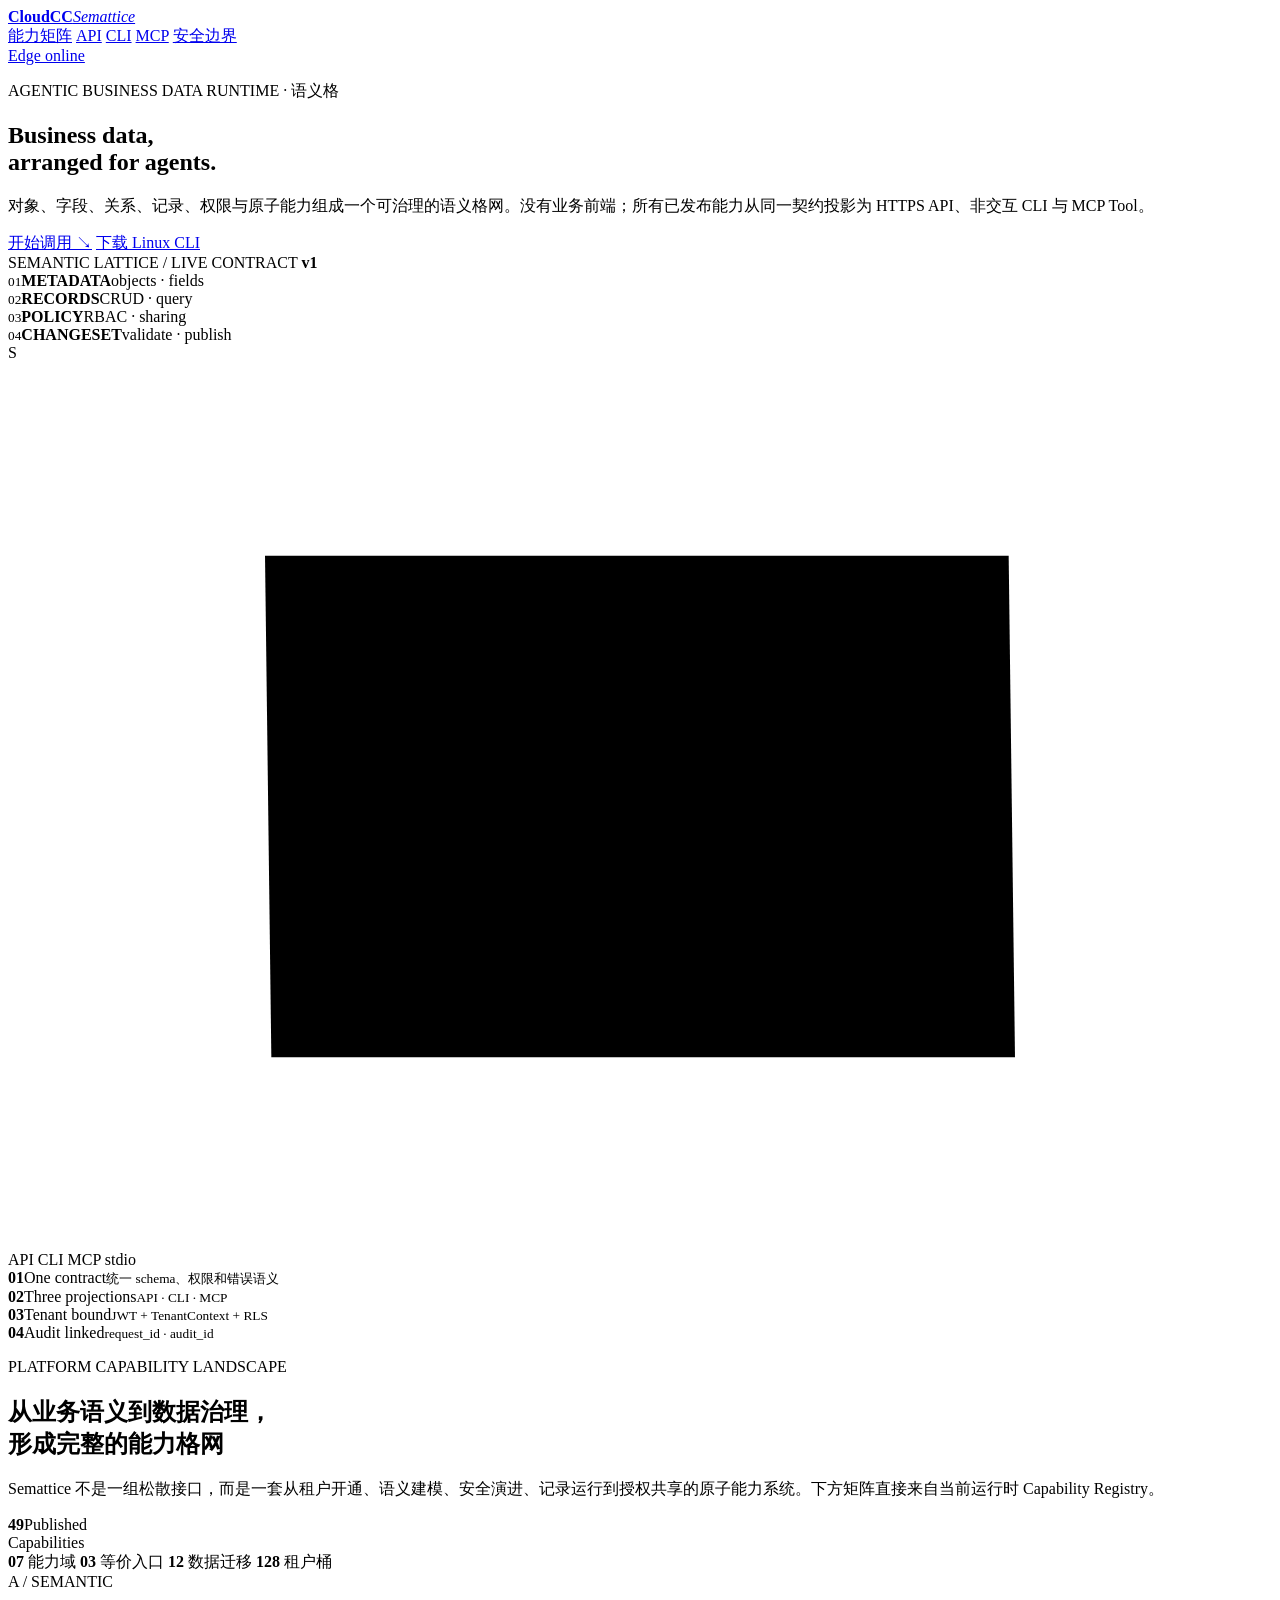
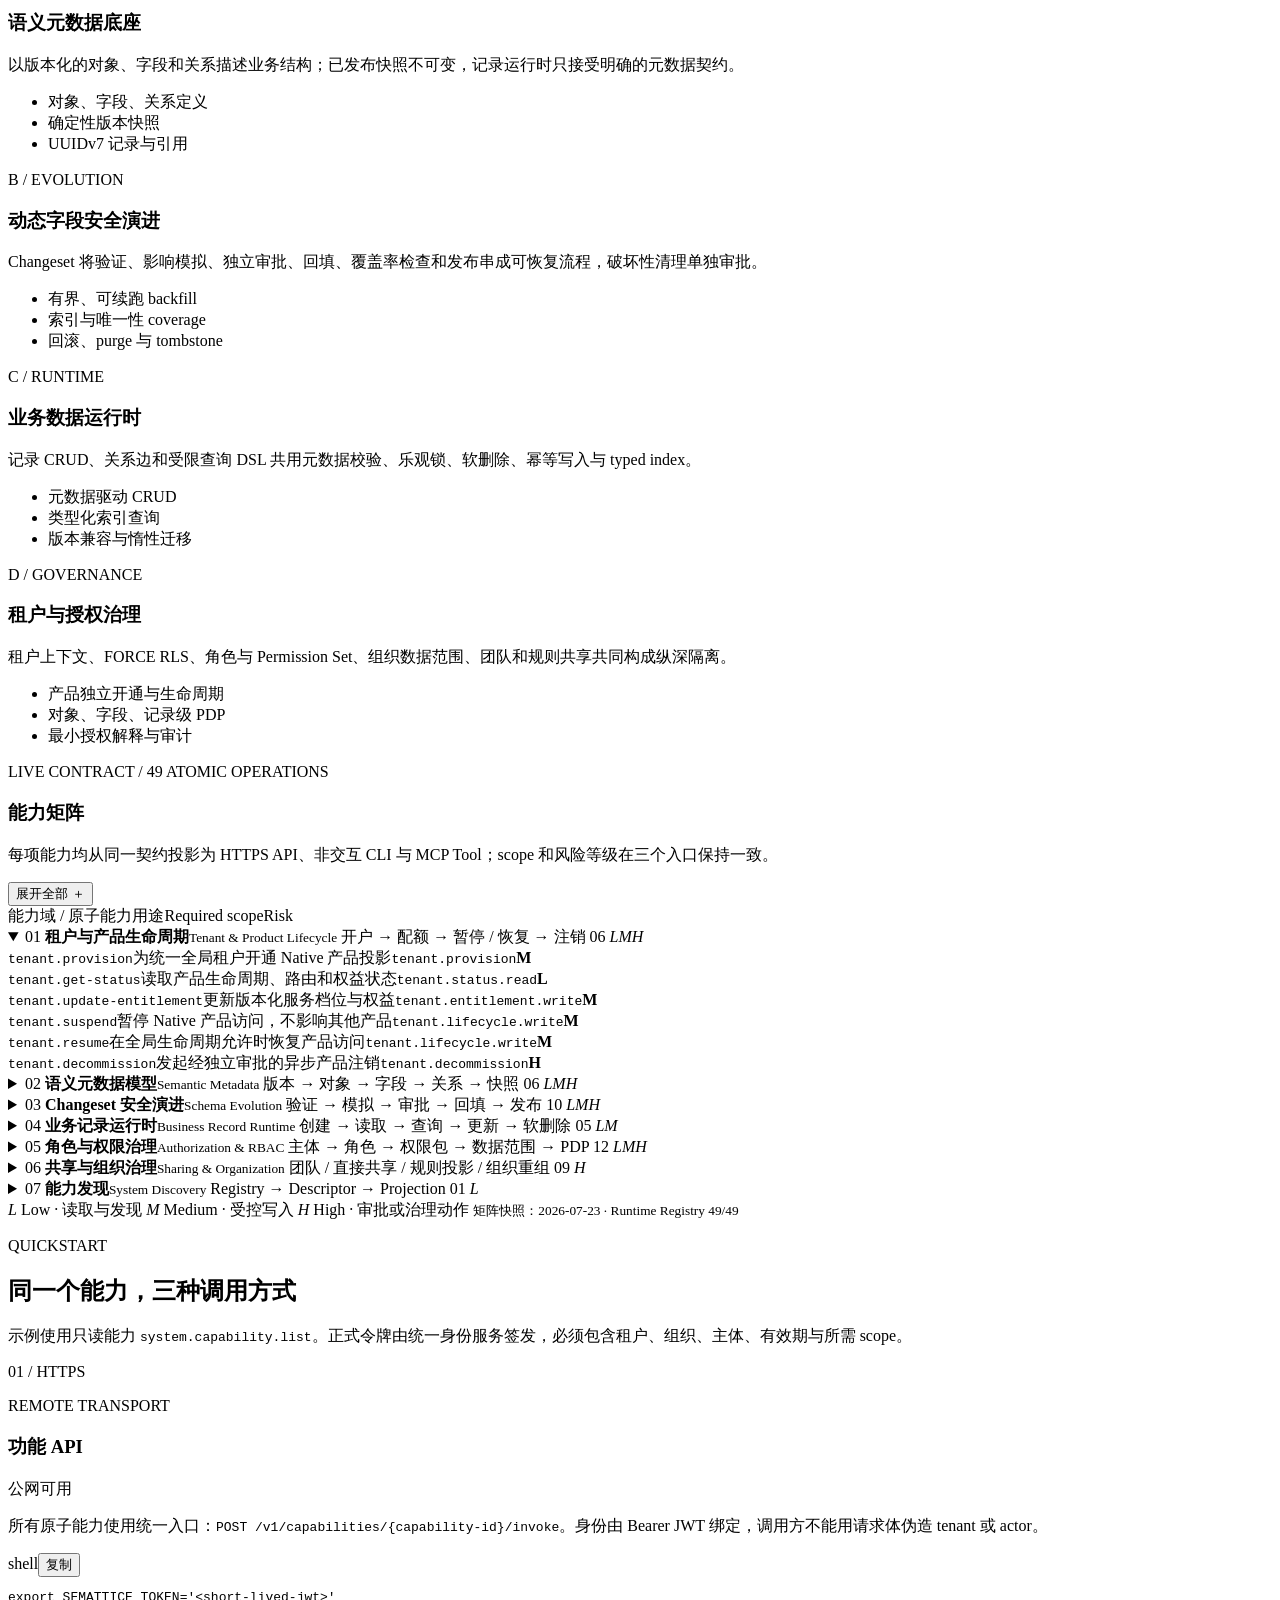
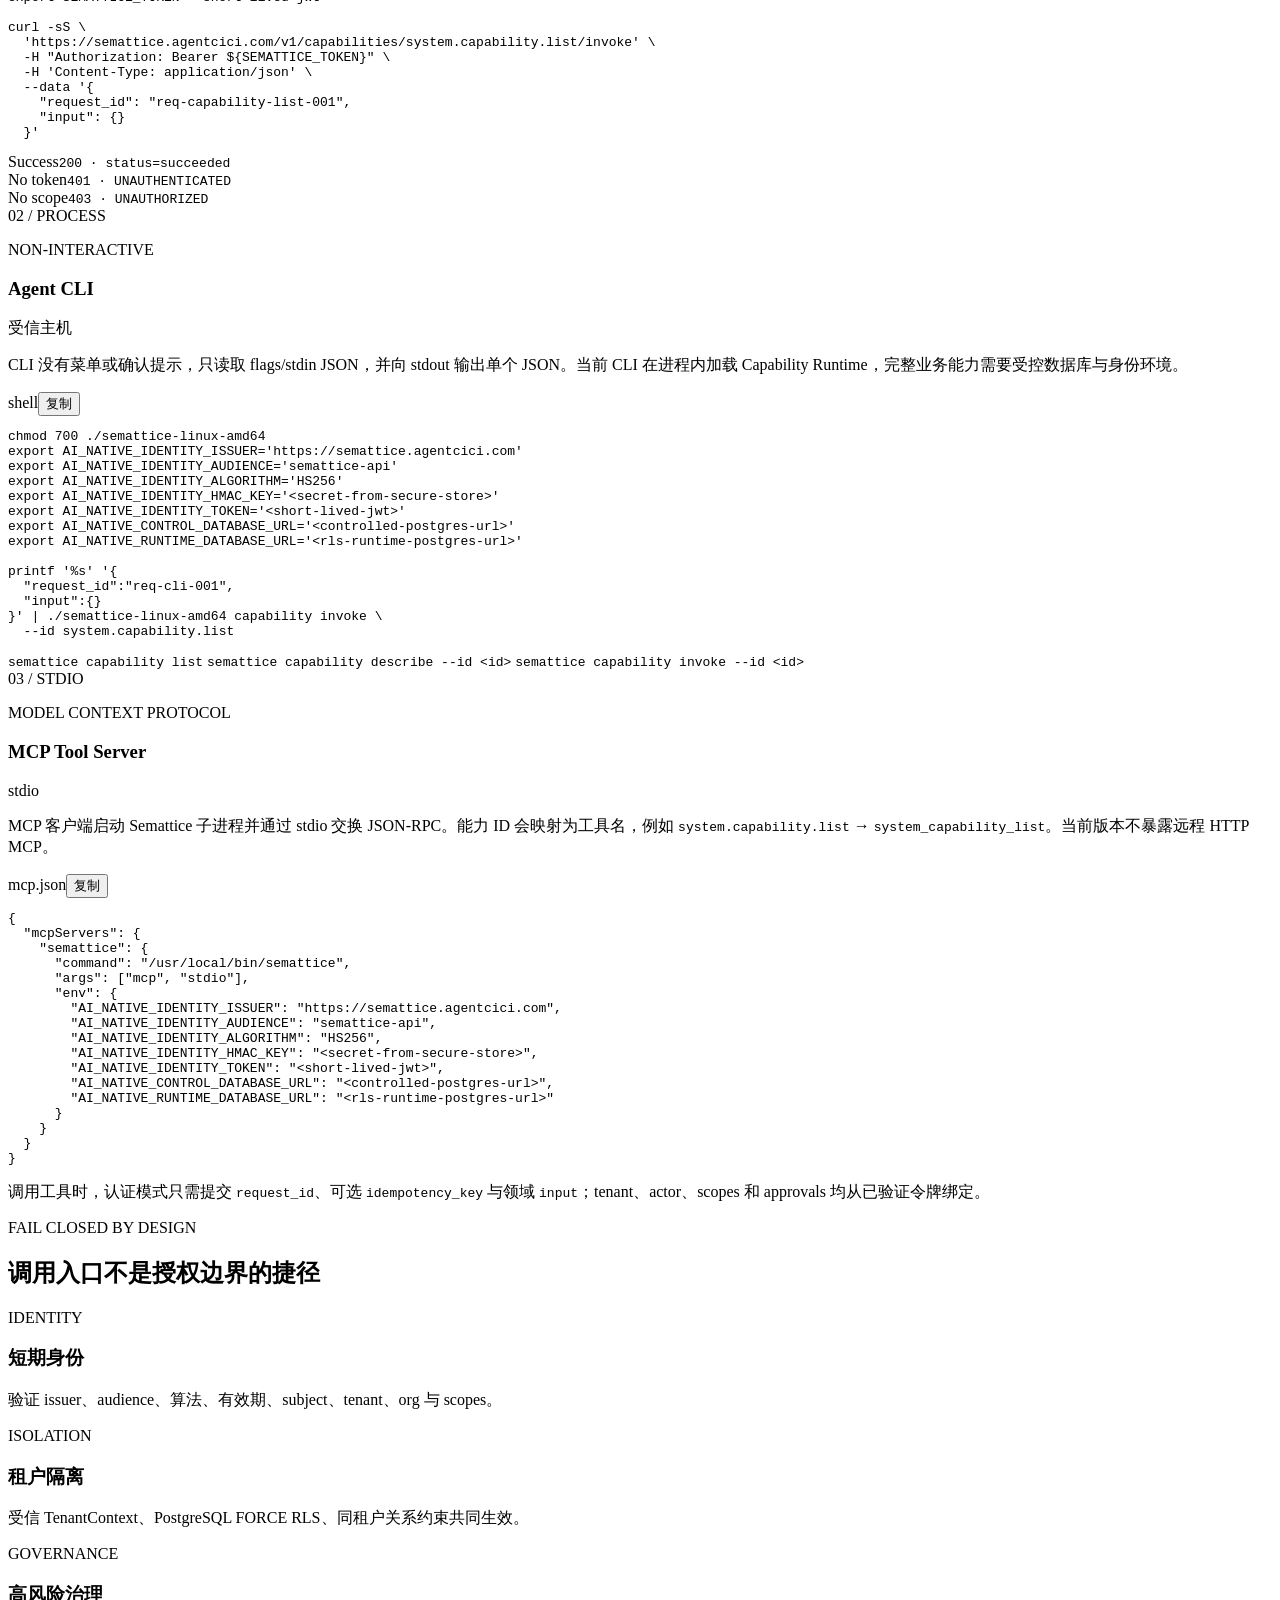
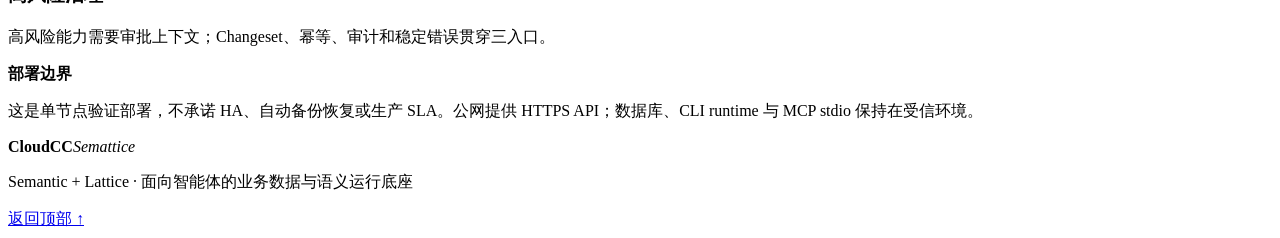
==== deploy/semattice/www/index.html @ 838367dd "feat: enforce AgentCiCi controlled provisioning" ====
<!doctype html>
<html lang="zh-CN">
<head>
  <meta charset="utf-8">
  <meta name="viewport" content="width=device-width, initial-scale=1">
  <meta name="description" content="CloudCC Semattice — 面向智能体的业务数据与语义运行底座。API、CLI 与 MCP stdio 使用说明。">
  <title>CloudCC Semattice · Agentic Business Data Runtime</title>
  <link rel="stylesheet" href="/styles.css">
  <script defer src="/app.js"></script>
</head>
<body>
  <div class="ambient ambient-a" aria-hidden="true"></div>
  <div class="ambient ambient-b" aria-hidden="true"></div>

  <header class="site-header">
    <a class="brand" href="#top" aria-label="CloudCC Semattice 首页">
      <span class="brand-mark" aria-hidden="true"><i></i><i></i><i></i><i></i></span>
      <span><strong>CloudCC</strong><em>Semattice</em></span>
    </a>
    <nav aria-label="页面导航">
      <a href="#capabilities">能力矩阵</a>
      <a href="#api">API</a>
      <a href="#cli">CLI</a>
      <a href="#mcp">MCP</a>
      <a href="#security">安全边界</a>
    </nav>
    <a class="status-pill" href="/healthz"><span></span> Edge online</a>
  </header>

  <main id="top">
    <section class="hero">
      <div class="hero-copy">
        <p class="eyebrow">AGENTIC BUSINESS DATA RUNTIME · 语义格</p>
        <h1>Business data,<br><span>arranged for agents.</span></h1>
        <p class="hero-lede">对象、字段、关系、记录、权限与原子能力组成一个可治理的语义格网。没有业务前端；所有已发布能力从同一契约投影为 HTTPS API、非交互 CLI 与 MCP Tool。</p>
        <div class="hero-actions">
          <a class="button primary" href="#quickstart">开始调用 <span>↘</span></a>
          <a class="button ghost" href="/downloads/semattice-linux-amd64">下载 Linux CLI</a>
        </div>
      </div>

      <div class="lattice-card" aria-label="Semattice 能力格网示意">
        <div class="lattice-head">
          <span>SEMANTIC LATTICE / LIVE CONTRACT</span>
          <b>v1</b>
        </div>
        <div class="lattice-map" aria-hidden="true">
          <div class="node node-a"><small>01</small><strong>METADATA</strong><span>objects · fields</span></div>
          <div class="node node-b"><small>02</small><strong>RECORDS</strong><span>CRUD · query</span></div>
          <div class="node node-c"><small>03</small><strong>POLICY</strong><span>RBAC · sharing</span></div>
          <div class="node node-d"><small>04</small><strong>CHANGESET</strong><span>validate · publish</span></div>
          <div class="core">S</div>
          <svg viewBox="0 0 600 420" preserveAspectRatio="none">
            <path d="M300 210 L122 92 M300 210 L475 92 M300 210 L125 330 M300 210 L478 330"/>
            <path class="pulse" d="M122 92 L475 92 L478 330 L125 330 Z"/>
          </svg>
        </div>
        <div class="lattice-foot">
          <span><i></i> API</span><span><i></i> CLI</span><span><i></i> MCP stdio</span>
        </div>
      </div>
    </section>

    <section class="contract-strip" aria-label="平台契约">
      <div><strong>01</strong><span>One contract</span><small>统一 schema、权限和错误语义</small></div>
      <div><strong>02</strong><span>Three projections</span><small>API · CLI · MCP</small></div>
      <div><strong>03</strong><span>Tenant bound</span><small>JWT + TenantContext + RLS</small></div>
      <div><strong>04</strong><span>Audit linked</span><small>request_id · audit_id</small></div>
    </section>

    <section class="capability-landscape" id="capabilities">
      <div class="capability-intro">
        <div class="section-heading">
          <p class="eyebrow">PLATFORM CAPABILITY LANDSCAPE</p>
          <h2>从业务语义到数据治理，<br>形成完整的能力格网</h2>
          <p>Semattice 不是一组松散接口，而是一套从租户开通、语义建模、安全演进、记录运行到授权共享的原子能力系统。下方矩阵直接来自当前运行时 Capability Registry。</p>
        </div>
        <div class="capability-score" aria-label="平台能力规模">
          <div class="score-main"><strong>49</strong><span>Published<br>Capabilities</span></div>
          <div class="score-meta">
            <span><b>07</b> 能力域</span>
            <span><b>03</b> 等价入口</span>
            <span><b>12</b> 数据迁移</span>
            <span><b>128</b> 租户桶</span>
          </div>
        </div>
      </div>

      <div class="platform-pillars" aria-label="平台核心能力介绍">
        <article>
          <span class="pillar-no">A / SEMANTIC</span>
          <h3>语义元数据底座</h3>
          <p>以版本化的对象、字段和关系描述业务结构；已发布快照不可变，记录运行时只接受明确的元数据契约。</p>
          <ul>
            <li>对象、字段、关系定义</li>
            <li>确定性版本快照</li>
            <li>UUIDv7 记录与引用</li>
          </ul>
        </article>
        <article>
          <span class="pillar-no">B / EVOLUTION</span>
          <h3>动态字段安全演进</h3>
          <p>Changeset 将验证、影响模拟、独立审批、回填、覆盖率检查和发布串成可恢复流程，破坏性清理单独审批。</p>
          <ul>
            <li>有界、可续跑 backfill</li>
            <li>索引与唯一性 coverage</li>
            <li>回滚、purge 与 tombstone</li>
          </ul>
        </article>
        <article>
          <span class="pillar-no">C / RUNTIME</span>
          <h3>业务数据运行时</h3>
          <p>记录 CRUD、关系边和受限查询 DSL 共用元数据校验、乐观锁、软删除、幂等写入与 typed index。</p>
          <ul>
            <li>元数据驱动 CRUD</li>
            <li>类型化索引查询</li>
            <li>版本兼容与惰性迁移</li>
          </ul>
        </article>
        <article>
          <span class="pillar-no">D / GOVERNANCE</span>
          <h3>租户与授权治理</h3>
          <p>租户上下文、FORCE RLS、角色与 Permission Set、组织数据范围、团队和规则共享共同构成纵深隔离。</p>
          <ul>
            <li>产品独立开通与生命周期</li>
            <li>对象、字段、记录级 PDP</li>
            <li>最小授权解释与审计</li>
          </ul>
        </article>
      </div>

      <div class="matrix-shell">
        <div class="matrix-title">
          <div>
            <p class="eyebrow">LIVE CONTRACT / 49 ATOMIC OPERATIONS</p>
            <h3>能力矩阵</h3>
            <p>每项能力均从同一契约投影为 HTTPS API、非交互 CLI 与 MCP Tool；scope 和风险等级在三个入口保持一致。</p>
          </div>
          <button type="button" class="matrix-toggle" id="toggle-matrix" aria-expanded="false">展开全部 <span>＋</span></button>
        </div>

        <div class="matrix-columns" aria-hidden="true">
          <span>能力域 / 原子能力</span><span>用途</span><span>Required scope</span><span>Risk</span>
        </div>

        <div class="matrix-list">
          <details class="capability-domain" open>
            <summary>
              <span class="domain-index">01</span>
              <span class="domain-name"><strong>租户与产品生命周期</strong><small>Tenant &amp; Product Lifecycle</small></span>
              <span class="domain-flow">开户 → 配额 → 暂停 / 恢复 → 注销</span>
              <span class="domain-count">06</span>
              <span class="domain-risk"><i class="risk-low">L</i><i class="risk-medium">M</i><i class="risk-high">H</i></span>
              <span class="domain-open" aria-hidden="true"></span>
            </summary>
            <div class="domain-body">
              <div class="capability-item"><code>tenant.provision</code><span>为统一全局租户开通 Native 产品投影</span><code>tenant.provision</code><b class="risk-medium">M</b></div>
              <div class="capability-item"><code>tenant.get-status</code><span>读取产品生命周期、路由和权益状态</span><code>tenant.status.read</code><b class="risk-low">L</b></div>
              <div class="capability-item"><code>tenant.update-entitlement</code><span>更新版本化服务档位与权益</span><code>tenant.entitlement.write</code><b class="risk-medium">M</b></div>
              <div class="capability-item"><code>tenant.suspend</code><span>暂停 Native 产品访问，不影响其他产品</span><code>tenant.lifecycle.write</code><b class="risk-medium">M</b></div>
              <div class="capability-item"><code>tenant.resume</code><span>在全局生命周期允许时恢复产品访问</span><code>tenant.lifecycle.write</code><b class="risk-medium">M</b></div>
              <div class="capability-item"><code>tenant.decommission</code><span>发起经独立审批的异步产品注销</span><code>tenant.decommission</code><b class="risk-high">H</b></div>
            </div>
          </details>

          <details class="capability-domain">
            <summary>
              <span class="domain-index">02</span>
              <span class="domain-name"><strong>语义元数据模型</strong><small>Semantic Metadata</small></span>
              <span class="domain-flow">版本 → 对象 → 字段 → 关系 → 快照</span>
              <span class="domain-count">06</span>
              <span class="domain-risk"><i class="risk-low">L</i><i class="risk-medium">M</i><i class="risk-high">H</i></span>
              <span class="domain-open" aria-hidden="true"></span>
            </summary>
            <div class="domain-body">
              <div class="capability-item"><code>metadata.version.create</code><span>创建租户的下一元数据草稿版本</span><code>metadata.version.write</code><b class="risk-medium">M</b></div>
              <div class="capability-item"><code>metadata.version.get</code><span>读取有序对象、字段与关系定义</span><code>metadata.read</code><b class="risk-low">L</b></div>
              <div class="capability-item"><code>metadata.object.upsert</code><span>在草稿版本创建或更新对象定义</span><code>metadata.definition.write</code><b class="risk-medium">M</b></div>
              <div class="capability-item"><code>metadata.field.upsert</code><span>在草稿版本创建或更新字段定义</span><code>metadata.definition.write</code><b class="risk-medium">M</b></div>
              <div class="capability-item"><code>metadata.relation.upsert</code><span>在草稿版本创建或更新关系定义</span><code>metadata.definition.write</code><b class="risk-medium">M</b></div>
              <div class="capability-item"><code>metadata.version.publish</code><span>独立审批后发布不可变确定性快照</span><code>metadata.publish</code><b class="risk-high">H</b></div>
            </div>
          </details>

          <details class="capability-domain">
            <summary>
              <span class="domain-index">03</span>
              <span class="domain-name"><strong>Changeset 安全演进</strong><small>Schema Evolution</small></span>
              <span class="domain-flow">验证 → 模拟 → 审批 → 回填 → 发布</span>
              <span class="domain-count">10</span>
              <span class="domain-risk"><i class="risk-low">L</i><i class="risk-medium">M</i><i class="risk-high">H</i></span>
              <span class="domain-open" aria-hidden="true"></span>
            </summary>
            <div class="domain-body">
              <div class="capability-item"><code>metadata.changeset.validate</code><span>冻结配额快照并生成确定性演进计划</span><code>metadata.changeset.write</code><b class="risk-medium">M</b></div>
              <div class="capability-item"><code>metadata.changeset.simulate</code><span>读取冻结的影响模拟与执行计划</span><code>metadata.changeset.read</code><b class="risk-low">L</b></div>
              <div class="capability-item"><code>metadata.changeset.get-status</code><span>读取状态、覆盖率、错误和审批信息</span><code>metadata.changeset.read</code><b class="risk-low">L</b></div>
              <div class="capability-item"><code>metadata.changeset.approve</code><span>附加经过验证的独立审批</span><code>metadata.changeset.approve</code><b class="risk-high">H</b></div>
              <div class="capability-item"><code>metadata.changeset.backfill</code><span>执行一批有界、可恢复的候选数据演进</span><code>metadata.changeset.execute</code><b class="risk-medium">M</b></div>
              <div class="capability-item"><code>metadata.changeset.validate-coverage</code><span>冻结写入并核验记录、索引、唯一与引用覆盖率</span><code>metadata.changeset.execute</code><b class="risk-medium">M</b></div>
              <div class="capability-item"><code>metadata.changeset.publish</code><span>所有演进就绪后原子激活新版本</span><code>metadata.changeset.publish</code><b class="risk-high">H</b></div>
              <div class="capability-item"><code>metadata.changeset.rollback</code><span>在非破坏且仍为当前版本时回滚指针</span><code>metadata.changeset.rollback</code><b class="risk-high">H</b></div>
              <div class="capability-item"><code>metadata.changeset.cancel</code><span>激活前取消已验证或已批准的变更集</span><code>metadata.changeset.write</code><b class="risk-medium">M</b></div>
              <div class="capability-item"><code>metadata.changeset.purge</code><span>执行经单独审批的破坏性字段清理批次</span><code>metadata.changeset.purge</code><b class="risk-high">H</b></div>
            </div>
          </details>

          <details class="capability-domain">
            <summary>
              <span class="domain-index">04</span>
              <span class="domain-name"><strong>业务记录运行时</strong><small>Business Record Runtime</small></span>
              <span class="domain-flow">创建 → 读取 → 查询 → 更新 → 软删除</span>
              <span class="domain-count">05</span>
              <span class="domain-risk"><i class="risk-low">L</i><i class="risk-medium">M</i></span>
              <span class="domain-open" aria-hidden="true"></span>
            </summary>
            <div class="domain-body">
              <div class="capability-item"><code>runtime.record.create</code><span>按当前元数据契约创建业务记录</span><code>runtime.record.create</code><b class="risk-medium">M</b></div>
              <div class="capability-item"><code>runtime.record.get</code><span>按对象 API 名和 UUIDv7 获取记录</span><code>runtime.record.read</code><b class="risk-low">L</b></div>
              <div class="capability-item"><code>runtime.record.query</code><span>通过受限 typed-index DSL 查询活动记录</span><code>runtime.record.read</code><b class="risk-low">L</b></div>
              <div class="capability-item"><code>runtime.record.update</code><span>使用 revision 乐观锁合并更新记录</span><code>runtime.record.update</code><b class="risk-medium">M</b></div>
              <div class="capability-item"><code>runtime.record.delete</code><span>使用 revision 乐观锁软删除记录</span><code>runtime.record.delete</code><b class="risk-medium">M</b></div>
            </div>
          </details>

          <details class="capability-domain">
            <summary>
              <span class="domain-index">05</span>
              <span class="domain-name"><strong>角色与权限治理</strong><small>Authorization &amp; RBAC</small></span>
              <span class="domain-flow">主体 → 角色 → 权限包 → 数据范围 → PDP</span>
              <span class="domain-count">12</span>
              <span class="domain-risk"><i class="risk-low">L</i><i class="risk-medium">M</i><i class="risk-high">H</i></span>
              <span class="domain-open" aria-hidden="true"></span>
            </summary>
            <div class="domain-body">
              <div class="capability-item"><code>authorization.role.create</code><span>经平台与 RBAC 授权创建业务角色</span><code>authorization.manage</code><b class="risk-medium">M</b></div>
              <div class="capability-item"><code>authorization.permission-set.create</code><span>创建可复用的租户 Permission Set</span><code>authorization.manage</code><b class="risk-medium">M</b></div>
              <div class="capability-item"><code>authorization.permission-set.grant</code><span>向 Permission Set 附加原子权限</span><code>authorization.manage</code><b class="risk-high">H</b></div>
              <div class="capability-item"><code>authorization.role.attach-permission-set</code><span>把可复用权限包绑定到角色</span><code>authorization.manage</code><b class="risk-high">H</b></div>
              <div class="capability-item"><code>authorization.role.assign</code><span>冲突检查后向投影主体分配角色</span><code>authorization.manage</code><b class="risk-high">H</b></div>
              <div class="capability-item"><code>authorization.role.revoke</code><span>终止角色分配并使权限快照失效</span><code>authorization.manage</code><b class="risk-high">H</b></div>
              <div class="capability-item"><code>authorization.role.set-conflict</code><span>声明两个角色间的对称职责分离冲突</span><code>authorization.manage</code><b class="risk-high">H</b></div>
              <div class="capability-item"><code>authorization.role.set-data-scope</code><span>为角色绑定经批准的有界数据范围</span><code>authorization.manage</code><b class="risk-high">H</b></div>
              <div class="capability-item"><code>authorization.object-policy.set</code><span>发布经批准的对象授权强制策略</span><code>authorization.manage</code><b class="risk-high">H</b></div>
              <div class="capability-item"><code>authorization.group.create</code><span>创建用于复用共享的租户访问组</span><code>authorization.manage</code><b class="risk-medium">M</b></div>
              <div class="capability-item"><code>authorization.group.set-membership</code><span>添加或终止主体的访问组成员关系</span><code>authorization.manage</code><b class="risk-high">H</b></div>
              <div class="capability-item"><code>authorization.access.explain</code><span>向授权审计者解释最小匹配访问来源</span><code>authorization.read</code><b class="risk-low">L</b></div>
            </div>
          </details>

          <details class="capability-domain">
            <summary>
              <span class="domain-index">06</span>
              <span class="domain-name"><strong>共享与组织治理</strong><small>Sharing &amp; Organization</small></span>
              <span class="domain-flow">团队 / 直接共享 / 规则投影 / 组织重组</span>
              <span class="domain-count">09</span>
              <span class="domain-risk"><i class="risk-high">H</i></span>
              <span class="domain-open" aria-hidden="true"></span>
            </summary>
            <div class="domain-body">
              <div class="capability-item"><code>record.team.add-member</code><span>向记录协作团队添加投影主体</span><code>record.share.manage</code><b class="risk-high">H</b></div>
              <div class="capability-item"><code>record.share.grant</code><span>向投影主体或组授予直接记录共享</span><code>record.share.manage</code><b class="risk-high">H</b></div>
              <div class="capability-item"><code>record.share.revoke</code><span>撤销活动的直接记录共享</span><code>record.share.manage</code><b class="risk-high">H</b></div>
              <div class="capability-item"><code>record.sharing-rule.upsert</code><span>创建或替换受限的组织到组共享规则</span><code>record.share.manage</code><b class="risk-high">H</b></div>
              <div class="capability-item"><code>record.sharing-rule.refresh</code><span>将一批共享规则投影为 record-to-group 边</span><code>record.share.manage</code><b class="risk-high">H</b></div>
              <div class="capability-item"><code>record.sharing-rule.retry</code><span>清除陈旧边并重启失败的规则投影</span><code>record.share.manage</code><b class="risk-high">H</b></div>
              <div class="capability-item"><code>organization.merge.start</code><span>启动经批准、非破坏性的组织合并</span><code>organization.manage</code><b class="risk-high">H</b></div>
              <div class="capability-item"><code>organization.merge.execute</code><span>执行一批有界的组织合并迁移</span><code>organization.manage</code><b class="risk-high">H</b></div>
              <div class="capability-item"><code>organization.merge.cancel</code><span>取消尚未迁移记录的已批准合并</span><code>organization.manage</code><b class="risk-high">H</b></div>
            </div>
          </details>

          <details class="capability-domain">
            <summary>
              <span class="domain-index">07</span>
              <span class="domain-name"><strong>能力发现</strong><small>System Discovery</small></span>
              <span class="domain-flow">Registry → Descriptor → Projection</span>
              <span class="domain-count">01</span>
              <span class="domain-risk"><i class="risk-low">L</i></span>
              <span class="domain-open" aria-hidden="true"></span>
            </summary>
            <div class="domain-body">
              <div class="capability-item"><code>system.capability.list</code><span>列出主体可见的已发布低风险能力描述</span><code>system.capability.read</code><b class="risk-low">L</b></div>
            </div>
          </details>
        </div>

        <div class="matrix-legend">
          <span><i class="risk-low">L</i> Low · 读取与发现</span>
          <span><i class="risk-medium">M</i> Medium · 受控写入</span>
          <span><i class="risk-high">H</i> High · 审批或治理动作</span>
          <small>矩阵快照：2026-07-23 · Runtime Registry 49/49</small>
        </div>
      </div>
    </section>

    <section class="quickstart" id="quickstart">
      <div class="section-heading">
        <p class="eyebrow">QUICKSTART</p>
        <h2>同一个能力，三种调用方式</h2>
        <p>示例使用只读能力 <code>system.capability.list</code>。正式令牌由统一身份服务签发，必须包含租户、组织、主体、有效期与所需 scope。</p>
      </div>

      <article class="method" id="api">
        <div class="method-index">01 / HTTPS</div>
        <div class="method-body">
          <div class="method-title">
            <div>
              <p class="eyebrow">REMOTE TRANSPORT</p>
              <h3>功能 API</h3>
            </div>
            <span class="availability live">公网可用</span>
          </div>
          <p>所有原子能力使用统一入口：<code>POST /v1/capabilities/{capability-id}/invoke</code>。身份由 Bearer JWT 绑定，调用方不能用请求体伪造 tenant 或 actor。</p>
          <div class="code-shell">
            <div class="code-bar"><span>shell</span><button class="copy" data-copy="api-code">复制</button></div>
            <pre id="api-code"><code>export SEMATTICE_TOKEN='&lt;short-lived-jwt&gt;'

curl -sS \
  'https://semattice.agentcici.com/v1/capabilities/system.capability.list/invoke' \
  -H "Authorization: Bearer ${SEMATTICE_TOKEN}" \
  -H 'Content-Type: application/json' \
  --data '{
    "request_id": "req-capability-list-001",
    "input": {}
  }'</code></pre>
          </div>
          <div class="response-grid">
            <div><span>Success</span><code>200 · status=succeeded</code></div>
            <div><span>No token</span><code>401 · UNAUTHENTICATED</code></div>
            <div><span>No scope</span><code>403 · UNAUTHORIZED</code></div>
          </div>
        </div>
      </article>

      <article class="method" id="cli">
        <div class="method-index">02 / PROCESS</div>
        <div class="method-body">
          <div class="method-title">
            <div>
              <p class="eyebrow">NON-INTERACTIVE</p>
              <h3>Agent CLI</h3>
            </div>
            <span class="availability local">受信主机</span>
          </div>
          <p>CLI 没有菜单或确认提示，只读取 flags/stdin JSON，并向 stdout 输出单个 JSON。当前 CLI 在进程内加载 Capability Runtime，完整业务能力需要受控数据库与身份环境。</p>
          <div class="code-shell">
            <div class="code-bar"><span>shell</span><button class="copy" data-copy="cli-code">复制</button></div>
            <pre id="cli-code"><code>chmod 700 ./semattice-linux-amd64
export AI_NATIVE_IDENTITY_ISSUER='https://semattice.agentcici.com'
export AI_NATIVE_IDENTITY_AUDIENCE='semattice-api'
export AI_NATIVE_IDENTITY_ALGORITHM='HS256'
export AI_NATIVE_IDENTITY_HMAC_KEY='&lt;secret-from-secure-store&gt;'
export AI_NATIVE_IDENTITY_TOKEN='&lt;short-lived-jwt&gt;'
export AI_NATIVE_CONTROL_DATABASE_URL='&lt;controlled-postgres-url&gt;'
export AI_NATIVE_RUNTIME_DATABASE_URL='&lt;rls-runtime-postgres-url&gt;'

printf '%s' '{
  "request_id":"req-cli-001",
  "input":{}
}' | ./semattice-linux-amd64 capability invoke \
  --id system.capability.list</code></pre>
          </div>
          <div class="command-row">
            <code>semattice capability list</code>
            <code>semattice capability describe --id &lt;id&gt;</code>
            <code>semattice capability invoke --id &lt;id&gt;</code>
          </div>
        </div>
      </article>

      <article class="method" id="mcp">
        <div class="method-index">03 / STDIO</div>
        <div class="method-body">
          <div class="method-title">
            <div>
              <p class="eyebrow">MODEL CONTEXT PROTOCOL</p>
              <h3>MCP Tool Server</h3>
            </div>
            <span class="availability local">stdio</span>
          </div>
          <p>MCP 客户端启动 Semattice 子进程并通过 stdio 交换 JSON-RPC。能力 ID 会映射为工具名，例如 <code>system.capability.list</code> → <code>system_capability_list</code>。当前版本不暴露远程 HTTP MCP。</p>
          <div class="code-shell">
            <div class="code-bar"><span>mcp.json</span><button class="copy" data-copy="mcp-code">复制</button></div>
            <pre id="mcp-code"><code>{
  "mcpServers": {
    "semattice": {
      "command": "/usr/local/bin/semattice",
      "args": ["mcp", "stdio"],
      "env": {
        "AI_NATIVE_IDENTITY_ISSUER": "https://semattice.agentcici.com",
        "AI_NATIVE_IDENTITY_AUDIENCE": "semattice-api",
        "AI_NATIVE_IDENTITY_ALGORITHM": "HS256",
        "AI_NATIVE_IDENTITY_HMAC_KEY": "&lt;secret-from-secure-store&gt;",
        "AI_NATIVE_IDENTITY_TOKEN": "&lt;short-lived-jwt&gt;",
        "AI_NATIVE_CONTROL_DATABASE_URL": "&lt;controlled-postgres-url&gt;",
        "AI_NATIVE_RUNTIME_DATABASE_URL": "&lt;rls-runtime-postgres-url&gt;"
      }
    }
  }
}</code></pre>
          </div>
          <p class="call-note">调用工具时，认证模式只需提交 <code>request_id</code>、可选 <code>idempotency_key</code> 与领域 <code>input</code>；tenant、actor、scopes 和 approvals 均从已验证令牌绑定。</p>
        </div>
      </article>
    </section>

    <section class="security" id="security">
      <div class="section-heading inverse">
        <p class="eyebrow">FAIL CLOSED BY DESIGN</p>
        <h2>调用入口不是授权边界的捷径</h2>
      </div>
      <div class="security-grid">
        <div><span>IDENTITY</span><h3>短期身份</h3><p>验证 issuer、audience、算法、有效期、subject、tenant、org 与 scopes。</p></div>
        <div><span>ISOLATION</span><h3>租户隔离</h3><p>受信 TenantContext、PostgreSQL FORCE RLS、同租户关系约束共同生效。</p></div>
        <div><span>GOVERNANCE</span><h3>高风险治理</h3><p>高风险能力需要审批上下文；Changeset、幂等、审计和稳定错误贯穿三入口。</p></div>
      </div>
      <div class="boundary-note">
        <strong>部署边界</strong>
        <p>这是单节点验证部署，不承诺 HA、自动备份恢复或生产 SLA。公网提供 HTTPS API；数据库、CLI runtime 与 MCP stdio 保持在受信环境。</p>
      </div>
    </section>
  </main>

  <footer>
    <div class="brand footer-brand">
      <span class="brand-mark" aria-hidden="true"><i></i><i></i><i></i><i></i></span>
      <span><strong>CloudCC</strong><em>Semattice</em></span>
    </div>
    <p>Semantic + Lattice · 面向智能体的业务数据与语义运行底座</p>
    <a href="#top">返回顶部 ↑</a>
  </footer>
</body>
</html>
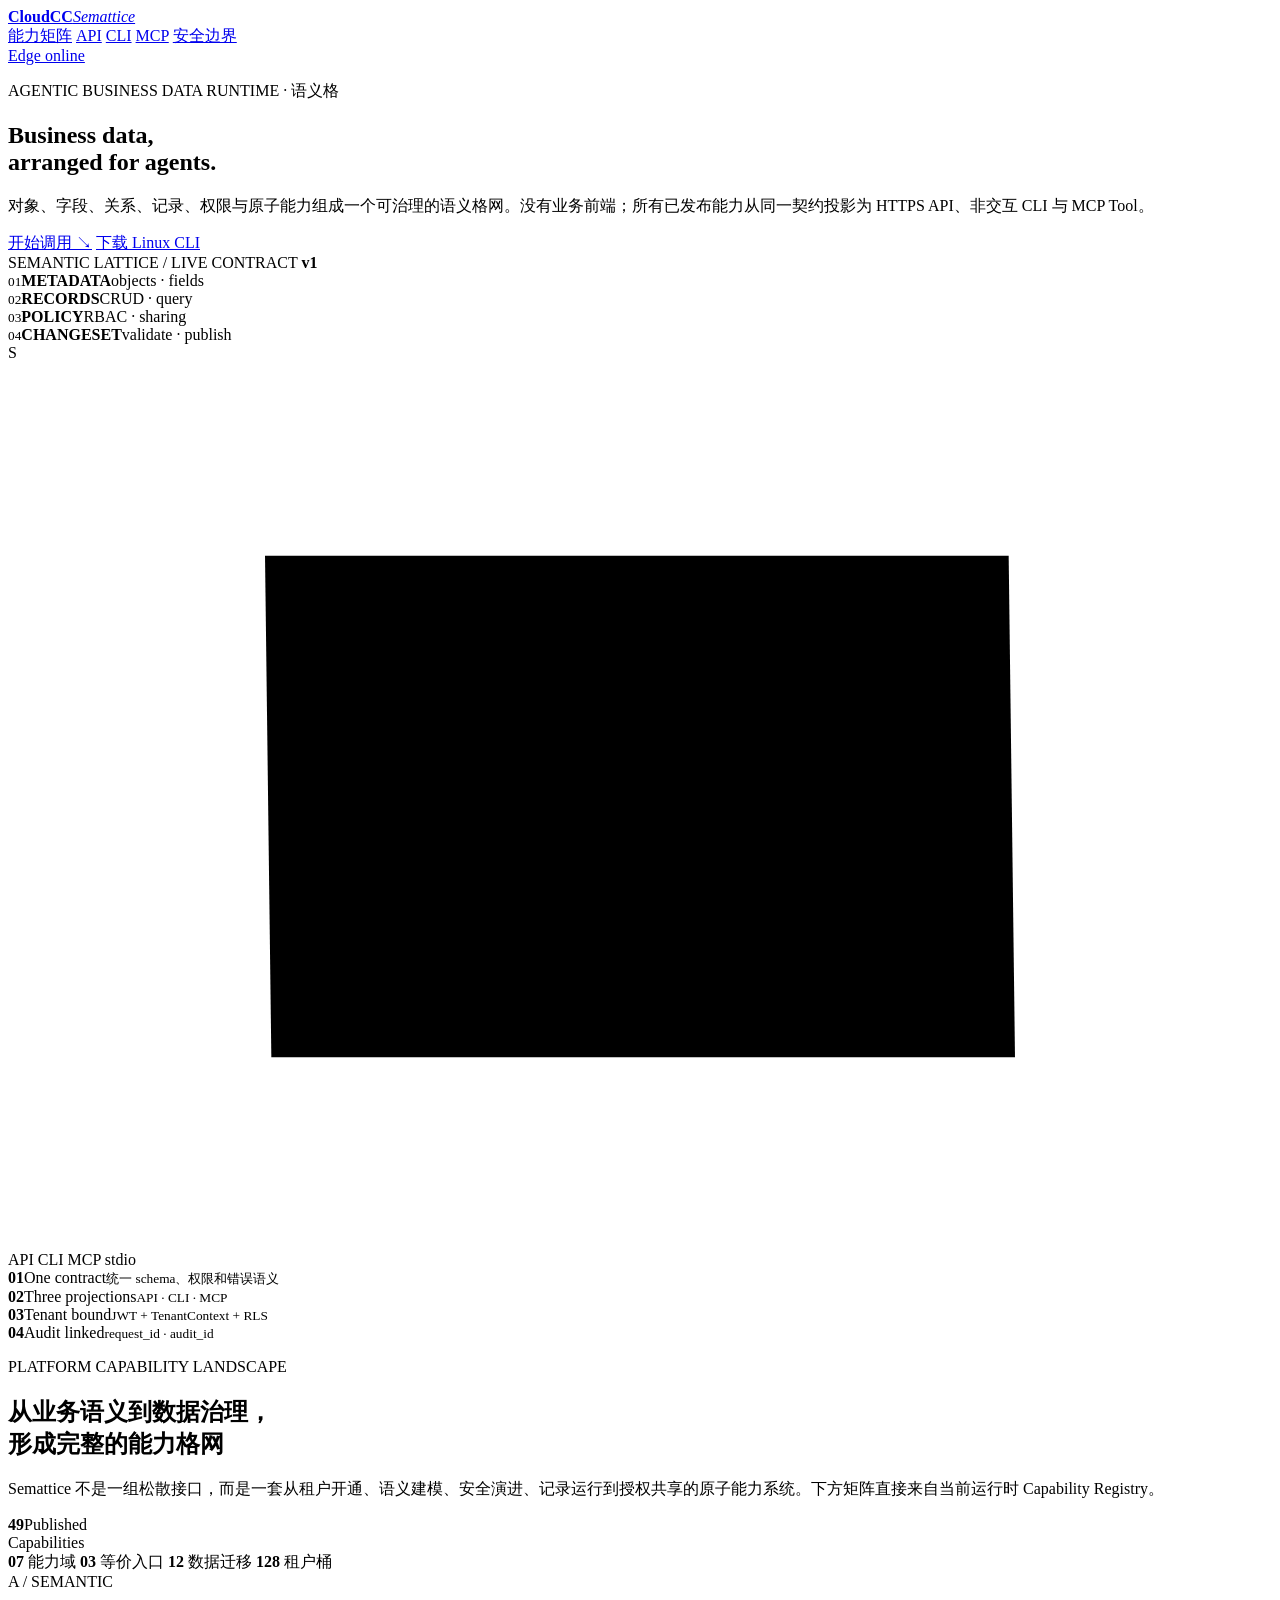
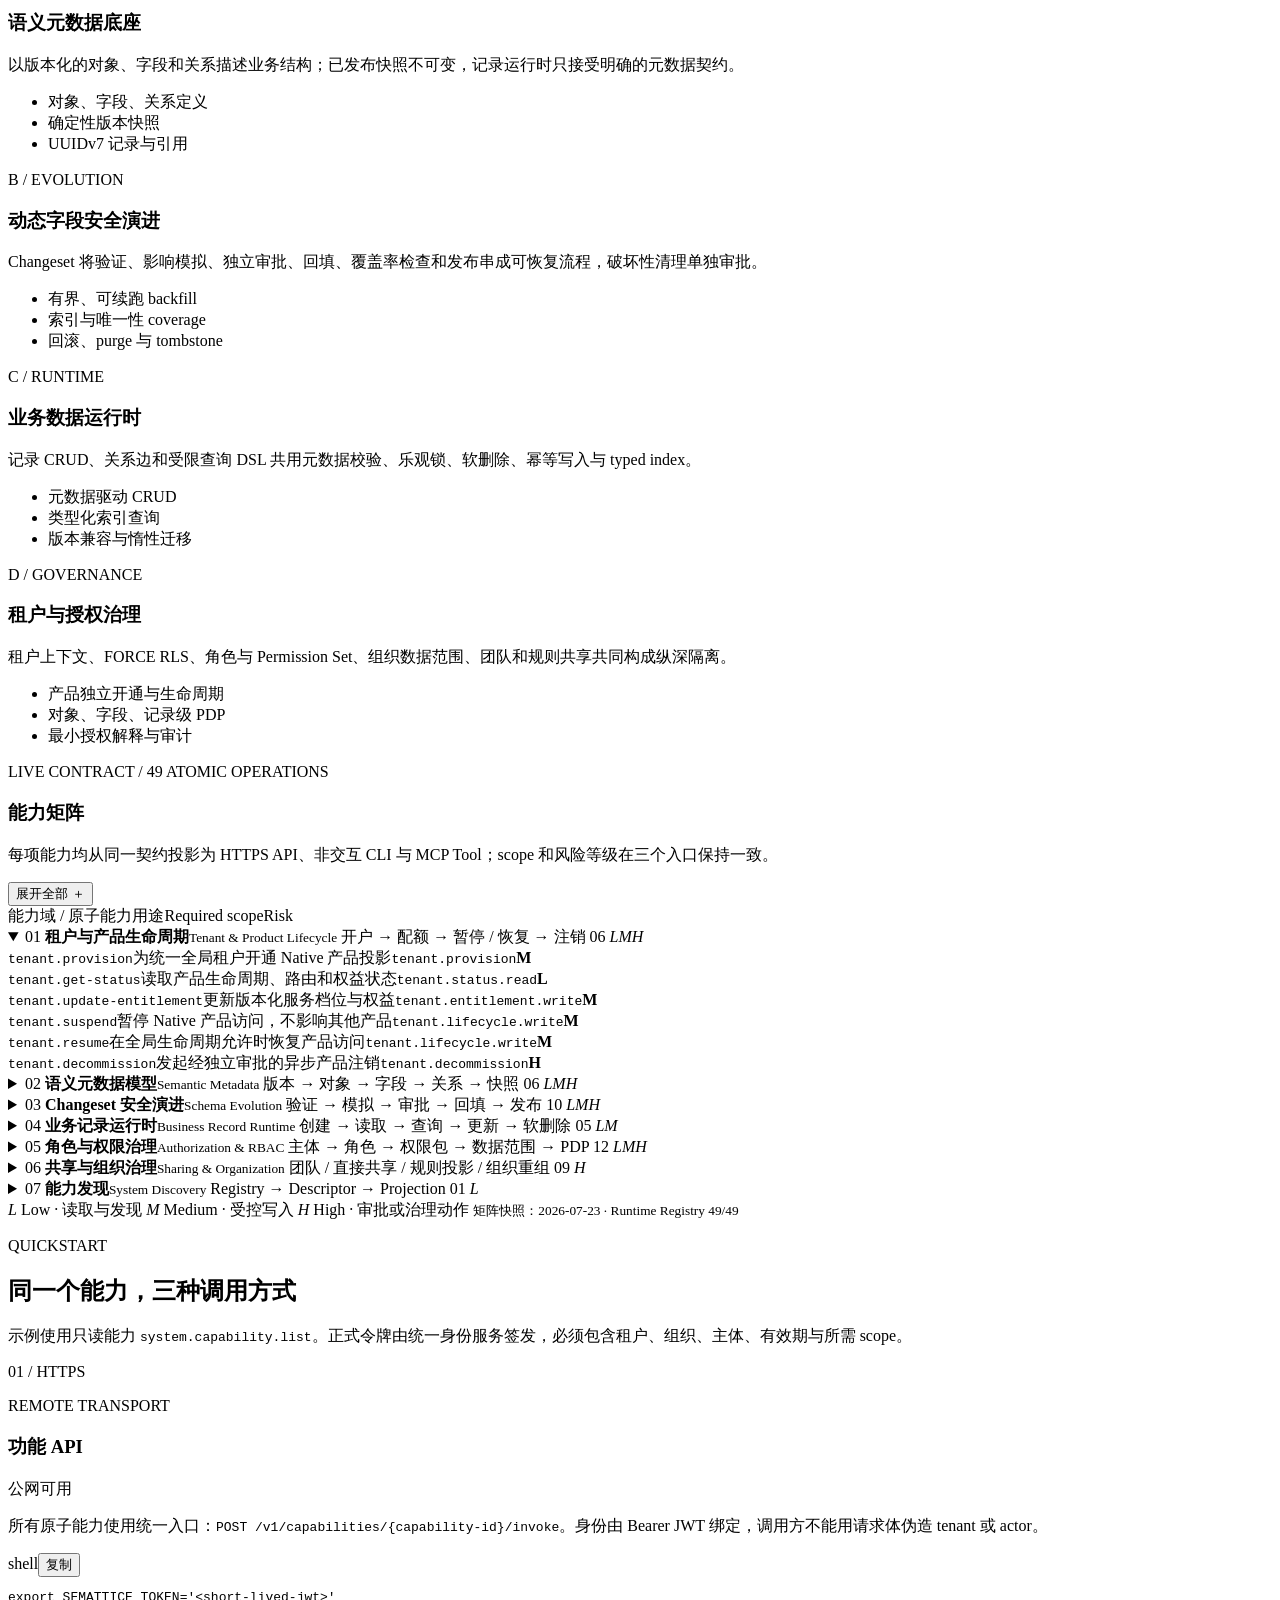
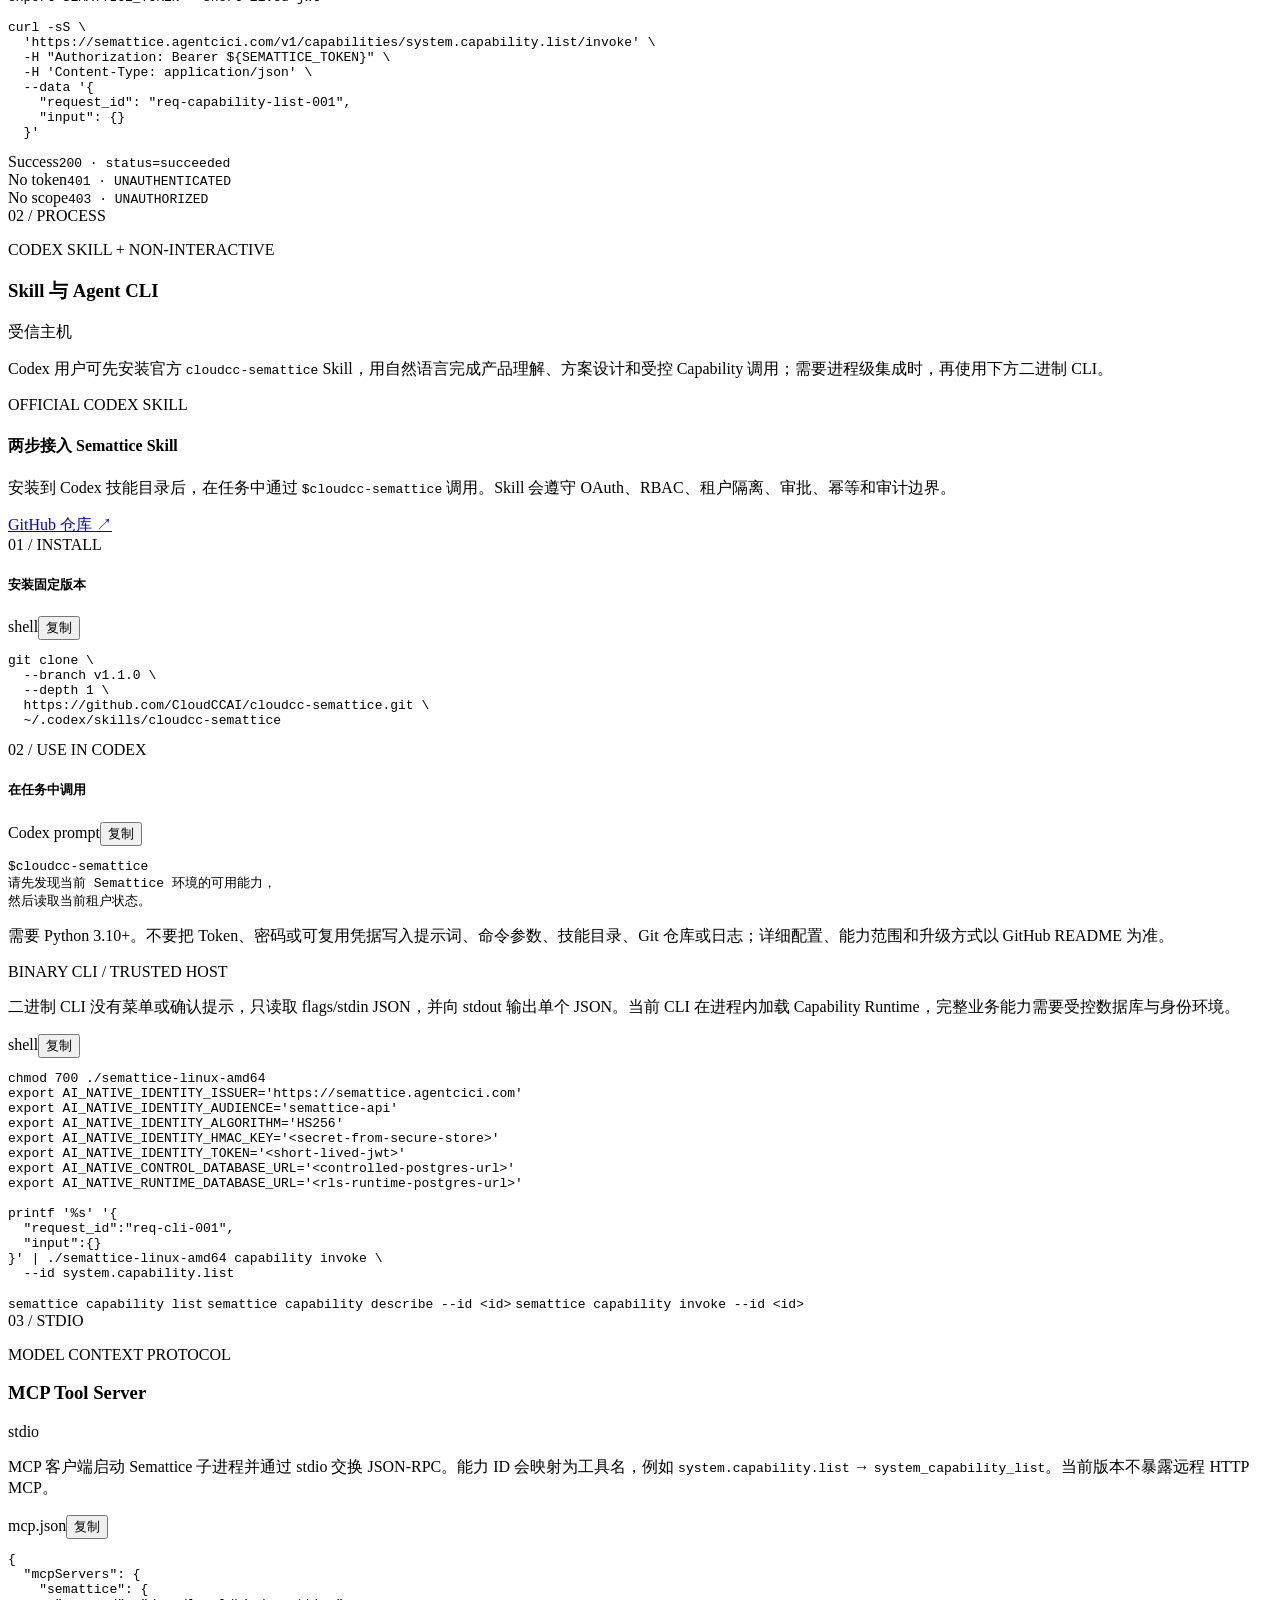
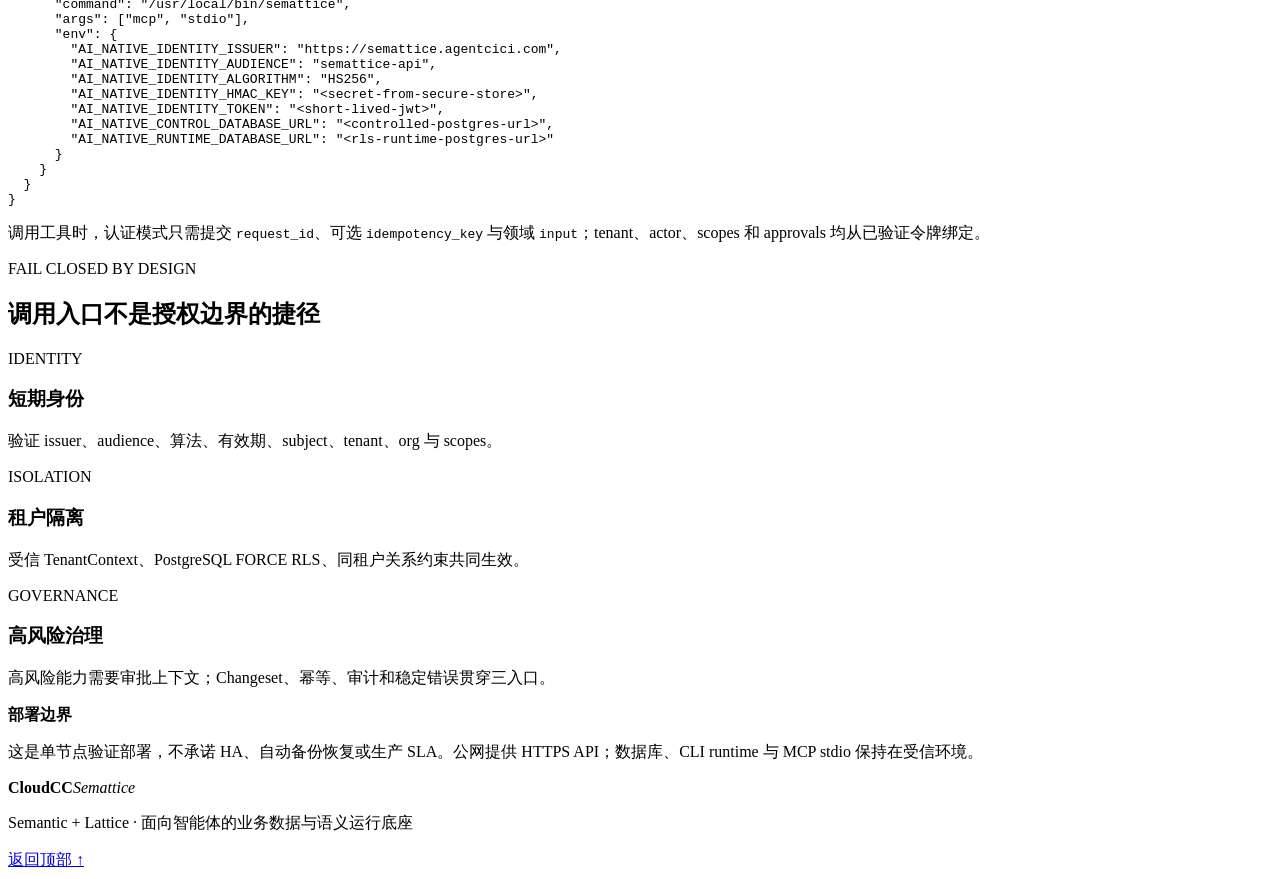
==== commit c74267ea: "feat(web): add Semattice skill guidance" ====
--- a/deploy/semattice/www/index.html
+++ b/deploy/semattice/www/index.html
@@ -338,12 +338,54 @@
         <div class="method-body">
           <div class="method-title">
             <div>
-              <p class="eyebrow">NON-INTERACTIVE</p>
-              <h3>Agent CLI</h3>
+              <p class="eyebrow">CODEX SKILL + NON-INTERACTIVE</p>
+              <h3>Skill 与 Agent CLI</h3>
             </div>
             <span class="availability local">受信主机</span>
           </div>
-          <p>CLI 没有菜单或确认提示，只读取 flags/stdin JSON，并向 stdout 输出单个 JSON。当前 CLI 在进程内加载 Capability Runtime，完整业务能力需要受控数据库与身份环境。</p>
+          <p>Codex 用户可先安装官方 <code>cloudcc-semattice</code> Skill，用自然语言完成产品理解、方案设计和受控 Capability 调用；需要进程级集成时，再使用下方二进制 CLI。</p>
+
+          <div class="skill-guide" aria-labelledby="skill-guide-title">
+            <div class="skill-guide-head">
+              <div>
+                <p class="eyebrow">OFFICIAL CODEX SKILL</p>
+                <h4 id="skill-guide-title">两步接入 Semattice Skill</h4>
+                <p>安装到 Codex 技能目录后，在任务中通过 <code>$cloudcc-semattice</code> 调用。Skill 会遵守 OAuth、RBAC、租户隔离、审批、幂等和审计边界。</p>
+              </div>
+              <a class="skill-repo" href="https://github.com/CloudCCAI/cloudcc-semattice" target="_blank" rel="noreferrer">GitHub 仓库 <span>↗</span></a>
+            </div>
+
+            <div class="skill-steps">
+              <div class="skill-step">
+                <span class="skill-step-label">01 / INSTALL</span>
+                <h5>安装固定版本</h5>
+                <div class="code-shell compact">
+                  <div class="code-bar"><span>shell</span><button class="copy" data-copy="skill-install-code">复制</button></div>
+                  <pre id="skill-install-code"><code>git clone \
+  --branch v1.1.0 \
+  --depth 1 \
+  https://github.com/CloudCCAI/cloudcc-semattice.git \
+  ~/.codex/skills/cloudcc-semattice</code></pre>
+                </div>
+              </div>
+
+              <div class="skill-step">
+                <span class="skill-step-label">02 / USE IN CODEX</span>
+                <h5>在任务中调用</h5>
+                <div class="code-shell compact">
+                  <div class="code-bar"><span>Codex prompt</span><button class="copy" data-copy="skill-use-code">复制</button></div>
+                  <pre id="skill-use-code"><code>$cloudcc-semattice
+请先发现当前 Semattice 环境的可用能力，
+然后读取当前租户状态。</code></pre>
+                </div>
+              </div>
+            </div>
+
+            <p class="skill-note">需要 Python 3.10+。不要把 Token、密码或可复用凭据写入提示词、命令参数、技能目录、Git 仓库或日志；详细配置、能力范围和升级方式以 GitHub README 为准。</p>
+          </div>
+
+          <p class="method-subheading">BINARY CLI / TRUSTED HOST</p>
+          <p>二进制 CLI 没有菜单或确认提示，只读取 flags/stdin JSON，并向 stdout 输出单个 JSON。当前 CLI 在进程内加载 Capability Runtime，完整业务能力需要受控数据库与身份环境。</p>
           <div class="code-shell">
             <div class="code-bar"><span>shell</span><button class="copy" data-copy="cli-code">复制</button></div>
             <pre id="cli-code"><code>chmod 700 ./semattice-linux-amd64
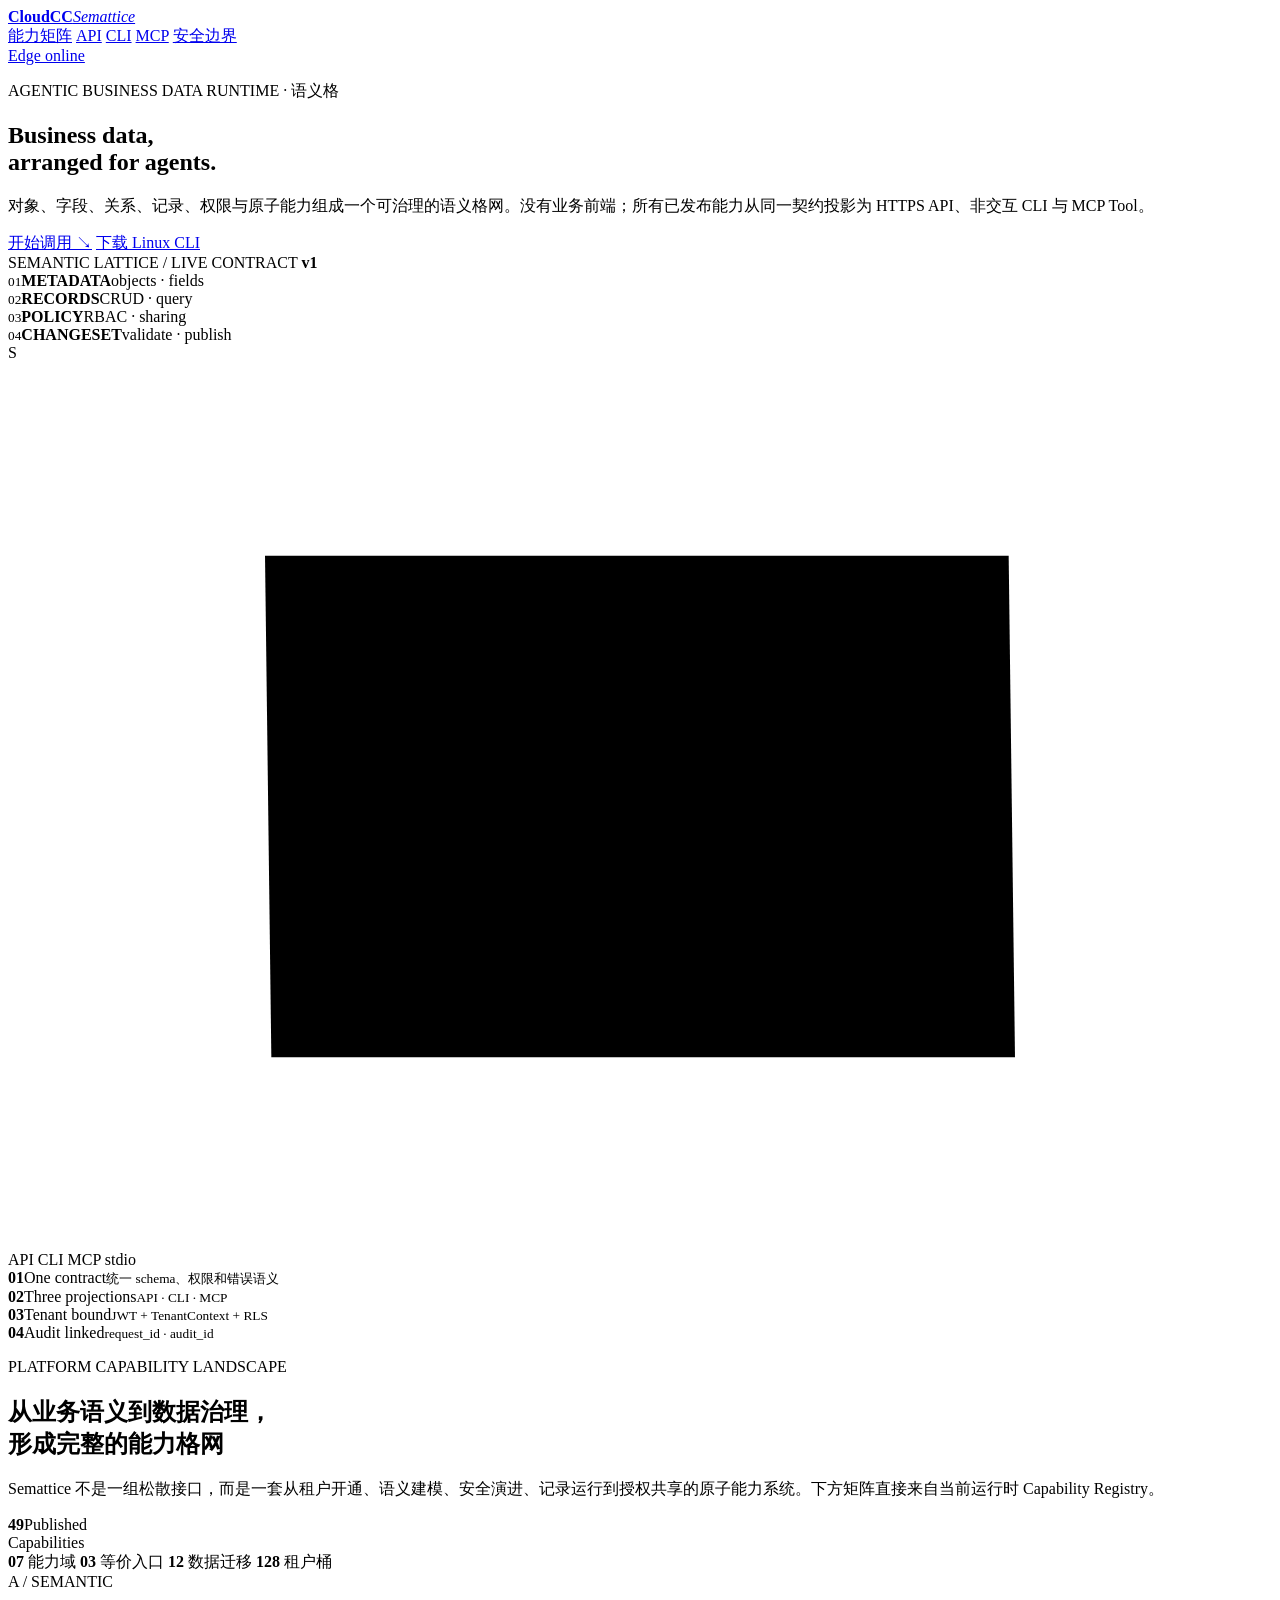
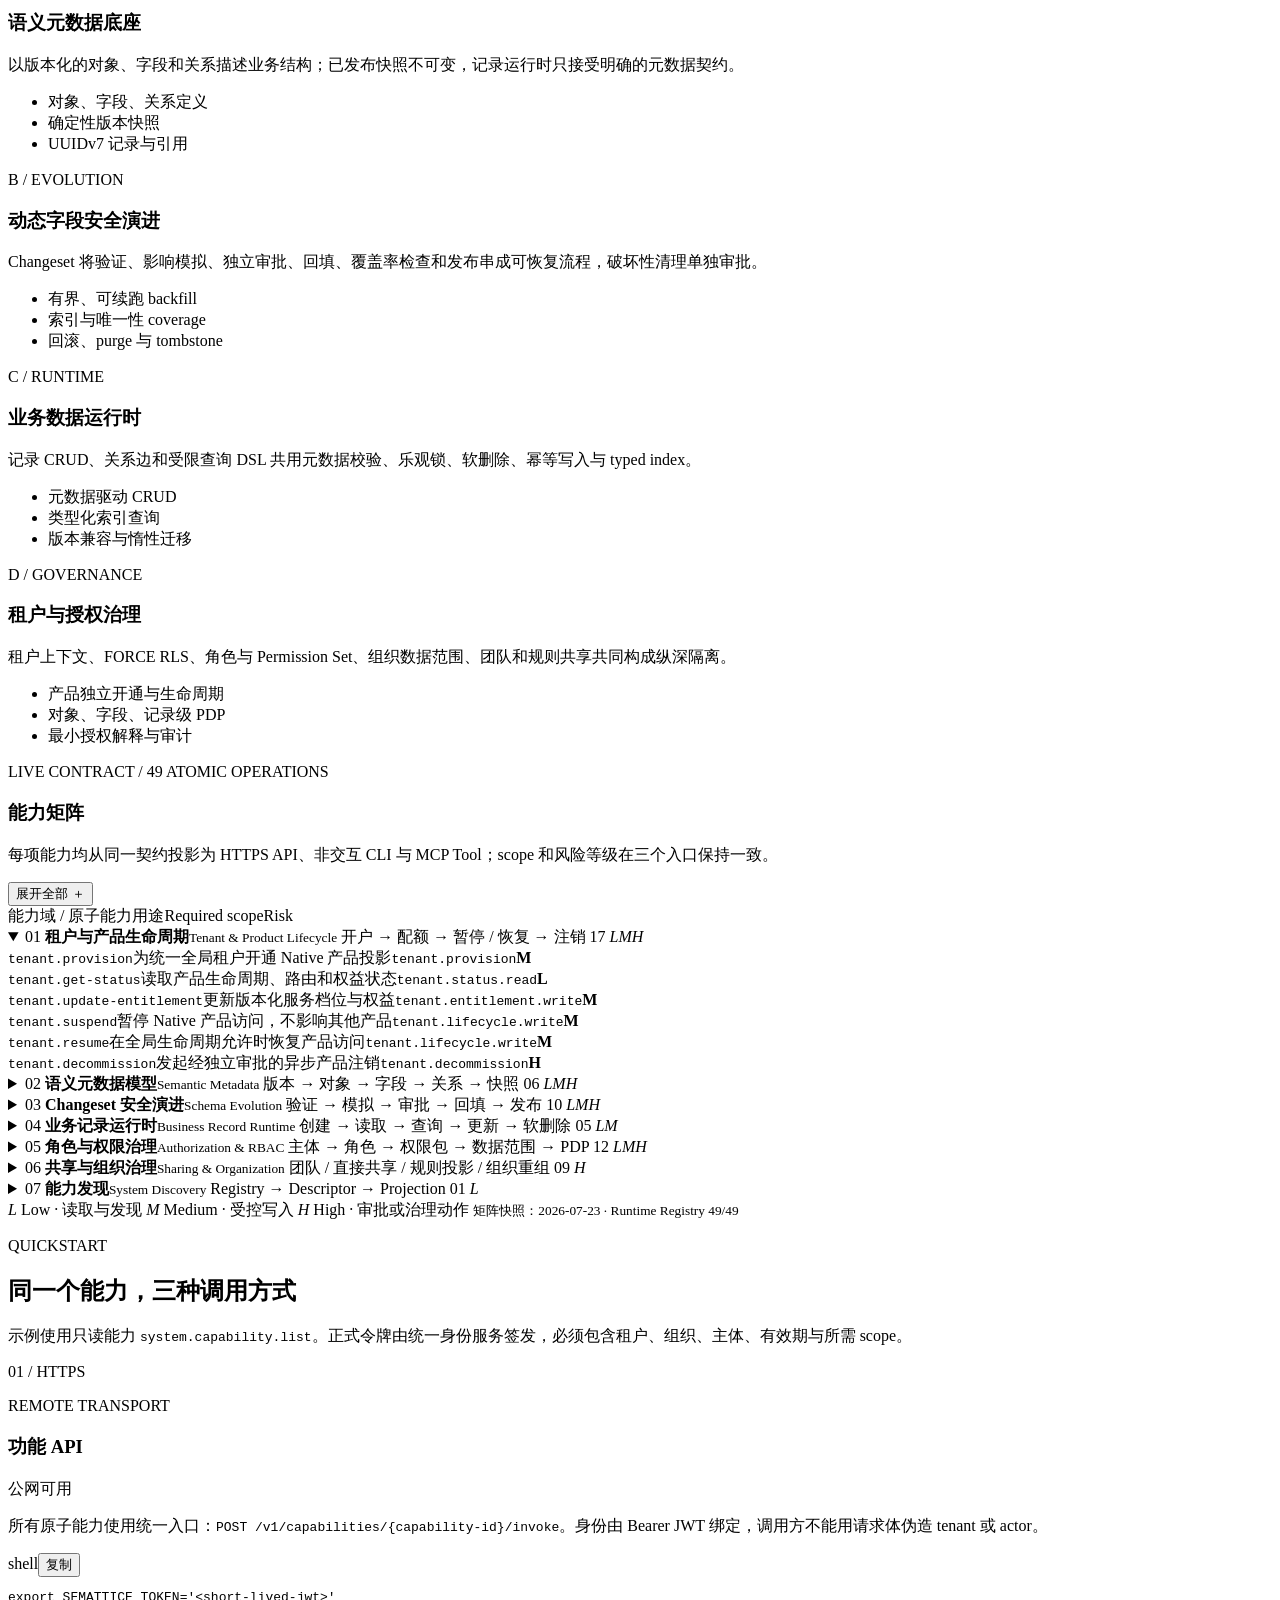
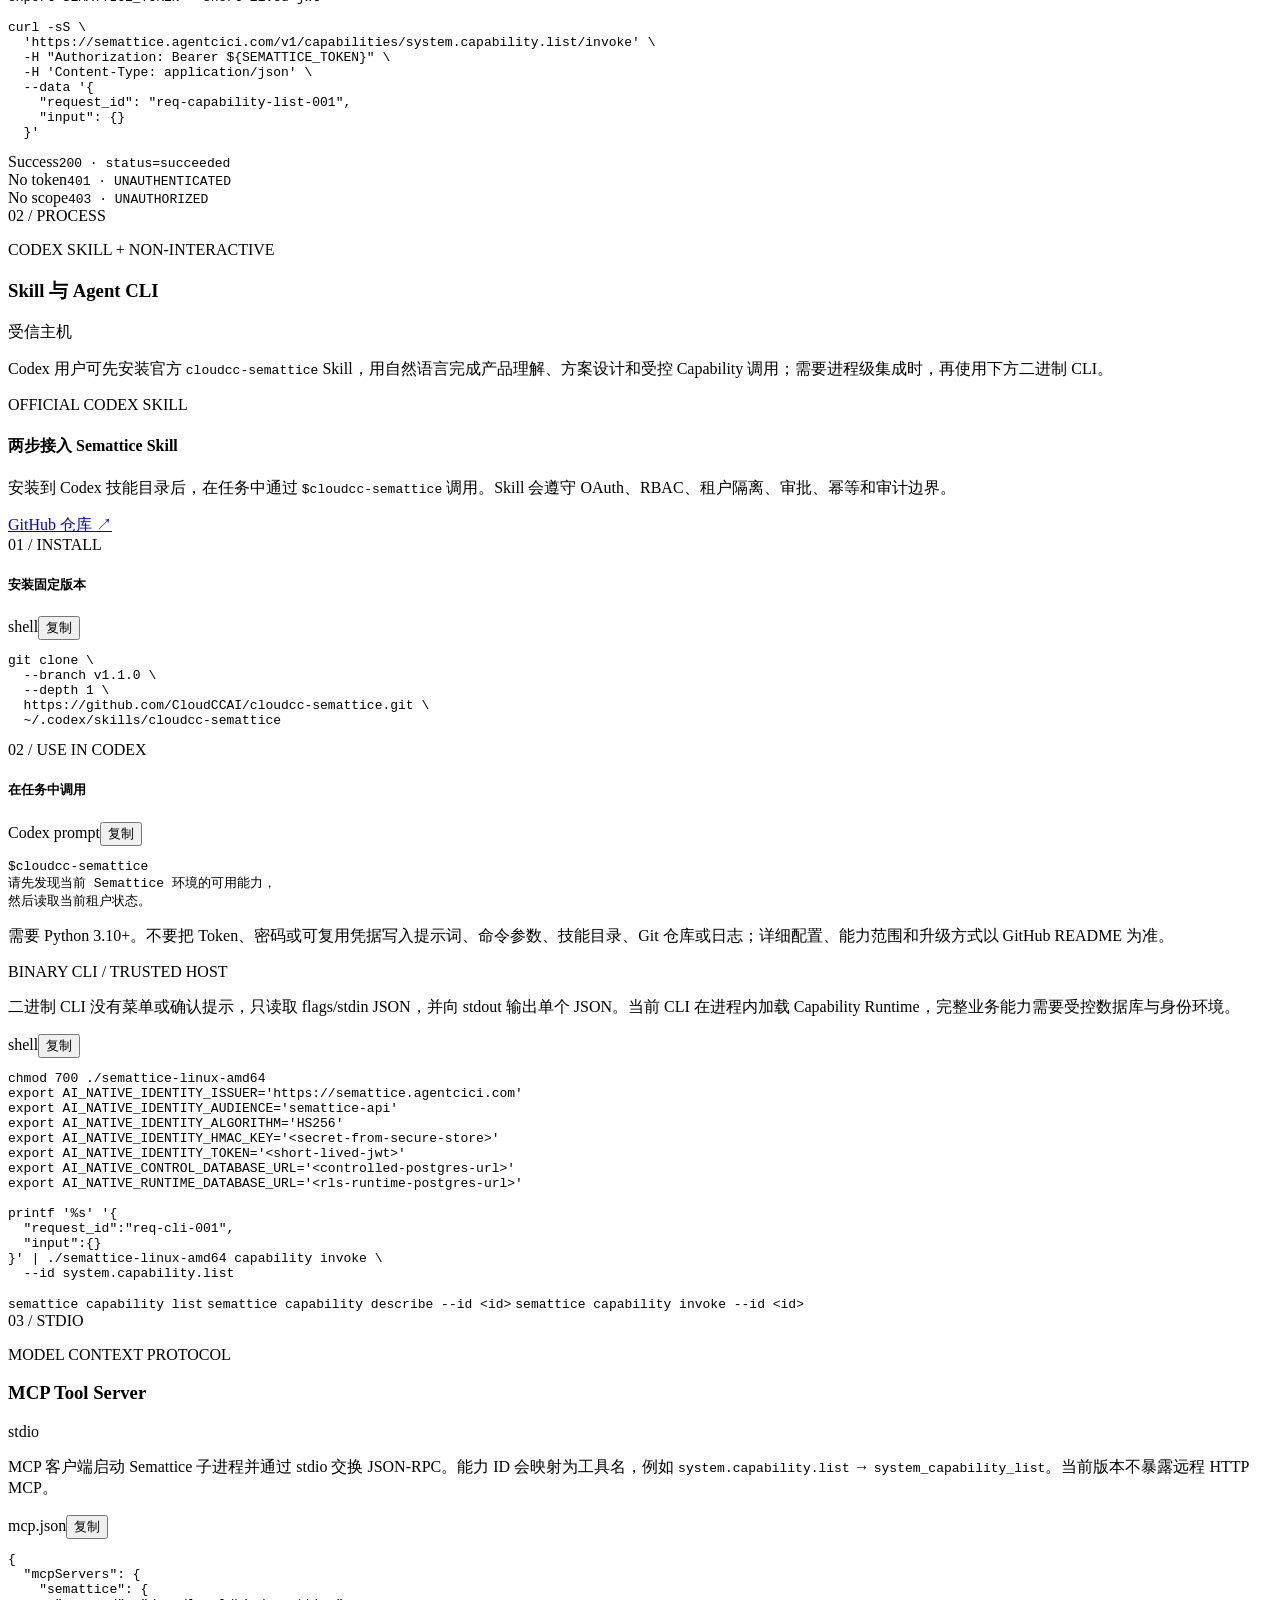
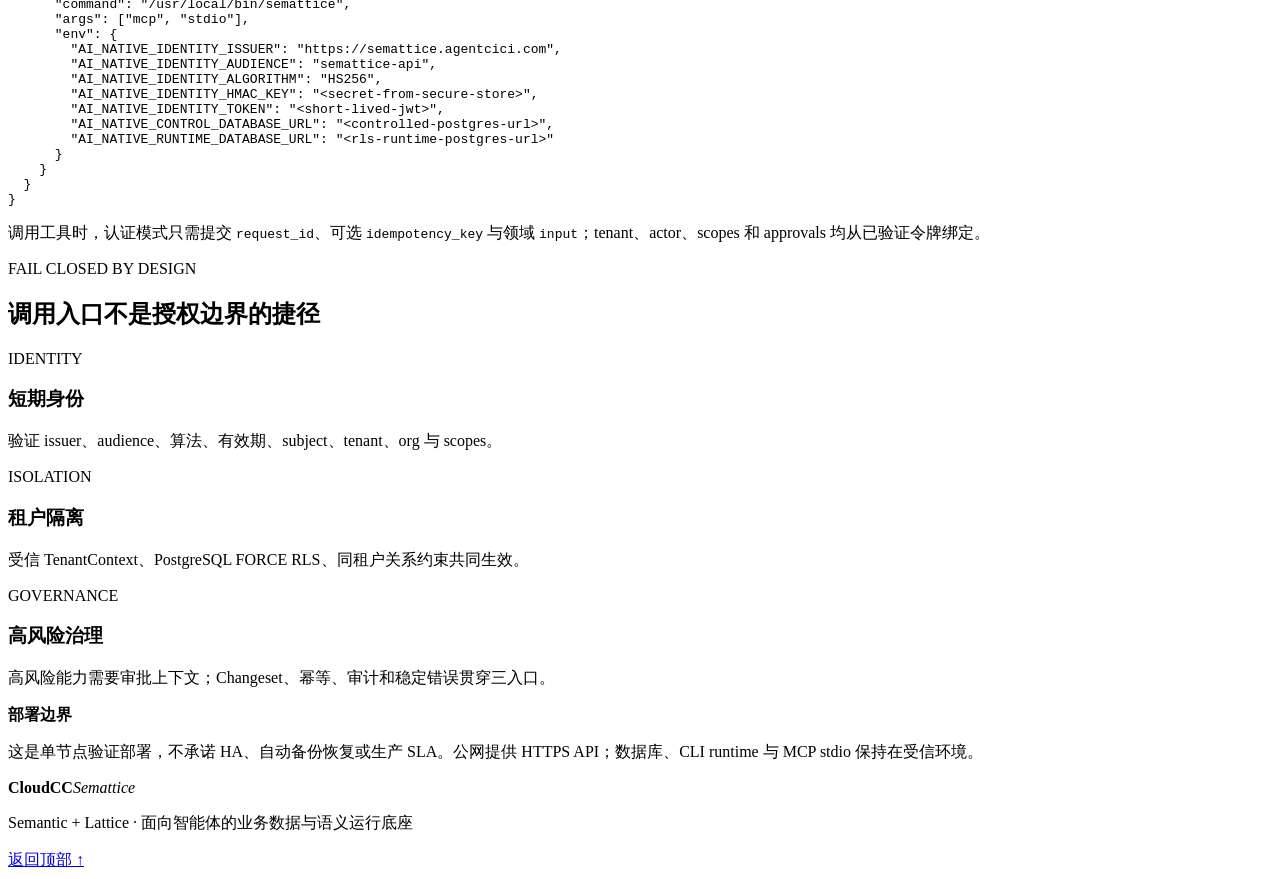
==== commit 61d6ddc8: "feat(metadata): add object and field CRUD" ====
--- a/deploy/semattice/www/index.html
+++ b/deploy/semattice/www/index.html
@@ -149,7 +149,7 @@
               <span class="domain-index">01</span>
               <span class="domain-name"><strong>租户与产品生命周期</strong><small>Tenant &amp; Product Lifecycle</small></span>
               <span class="domain-flow">开户 → 配额 → 暂停 / 恢复 → 注销</span>
-              <span class="domain-count">06</span>
+              <span class="domain-count">17</span>
               <span class="domain-risk"><i class="risk-low">L</i><i class="risk-medium">M</i><i class="risk-high">H</i></span>
               <span class="domain-open" aria-hidden="true"></span>
             </summary>
@@ -175,7 +175,18 @@
             <div class="domain-body">
               <div class="capability-item"><code>metadata.version.create</code><span>创建租户的下一元数据草稿版本</span><code>metadata.version.write</code><b class="risk-medium">M</b></div>
               <div class="capability-item"><code>metadata.version.get</code><span>读取有序对象、字段与关系定义</span><code>metadata.read</code><b class="risk-low">L</b></div>
+              <div class="capability-item"><code>metadata.version.get-current</code><span>读取当前已发布元数据快照</span><code>metadata.read</code><b class="risk-low">L</b></div>
+              <div class="capability-item"><code>metadata.object.create</code><span>在草稿版本创建对象定义</span><code>metadata.definition.write</code><b class="risk-medium">M</b></div>
+              <div class="capability-item"><code>metadata.object.get</code><span>按稳定 ID 读取对象定义</span><code>metadata.read</code><b class="risk-low">L</b></div>
+              <div class="capability-item"><code>metadata.object.list</code><span>列出版本中的对象定义</span><code>metadata.read</code><b class="risk-low">L</b></div>
+              <div class="capability-item"><code>metadata.object.update</code><span>更新草稿对象定义</span><code>metadata.definition.write</code><b class="risk-medium">M</b></div>
+              <div class="capability-item"><code>metadata.object.delete</code><span>删除草稿对象及其字段</span><code>metadata.definition.write</code><b class="risk-medium">M</b></div>
               <div class="capability-item"><code>metadata.object.upsert</code><span>在草稿版本创建或更新对象定义</span><code>metadata.definition.write</code><b class="risk-medium">M</b></div>
+              <div class="capability-item"><code>metadata.field.create</code><span>在草稿对象创建字段定义</span><code>metadata.definition.write</code><b class="risk-medium">M</b></div>
+              <div class="capability-item"><code>metadata.field.get</code><span>按稳定 ID 读取字段定义</span><code>metadata.read</code><b class="risk-low">L</b></div>
+              <div class="capability-item"><code>metadata.field.list</code><span>列出版本或对象的字段定义</span><code>metadata.read</code><b class="risk-low">L</b></div>
+              <div class="capability-item"><code>metadata.field.update</code><span>更新草稿字段定义</span><code>metadata.definition.write</code><b class="risk-medium">M</b></div>
+              <div class="capability-item"><code>metadata.field.delete</code><span>删除草稿字段定义</span><code>metadata.definition.write</code><b class="risk-medium">M</b></div>
               <div class="capability-item"><code>metadata.field.upsert</code><span>在草稿版本创建或更新字段定义</span><code>metadata.definition.write</code><b class="risk-medium">M</b></div>
               <div class="capability-item"><code>metadata.relation.upsert</code><span>在草稿版本创建或更新关系定义</span><code>metadata.definition.write</code><b class="risk-medium">M</b></div>
               <div class="capability-item"><code>metadata.version.publish</code><span>独立审批后发布不可变确定性快照</span><code>metadata.publish</code><b class="risk-high">H</b></div>
